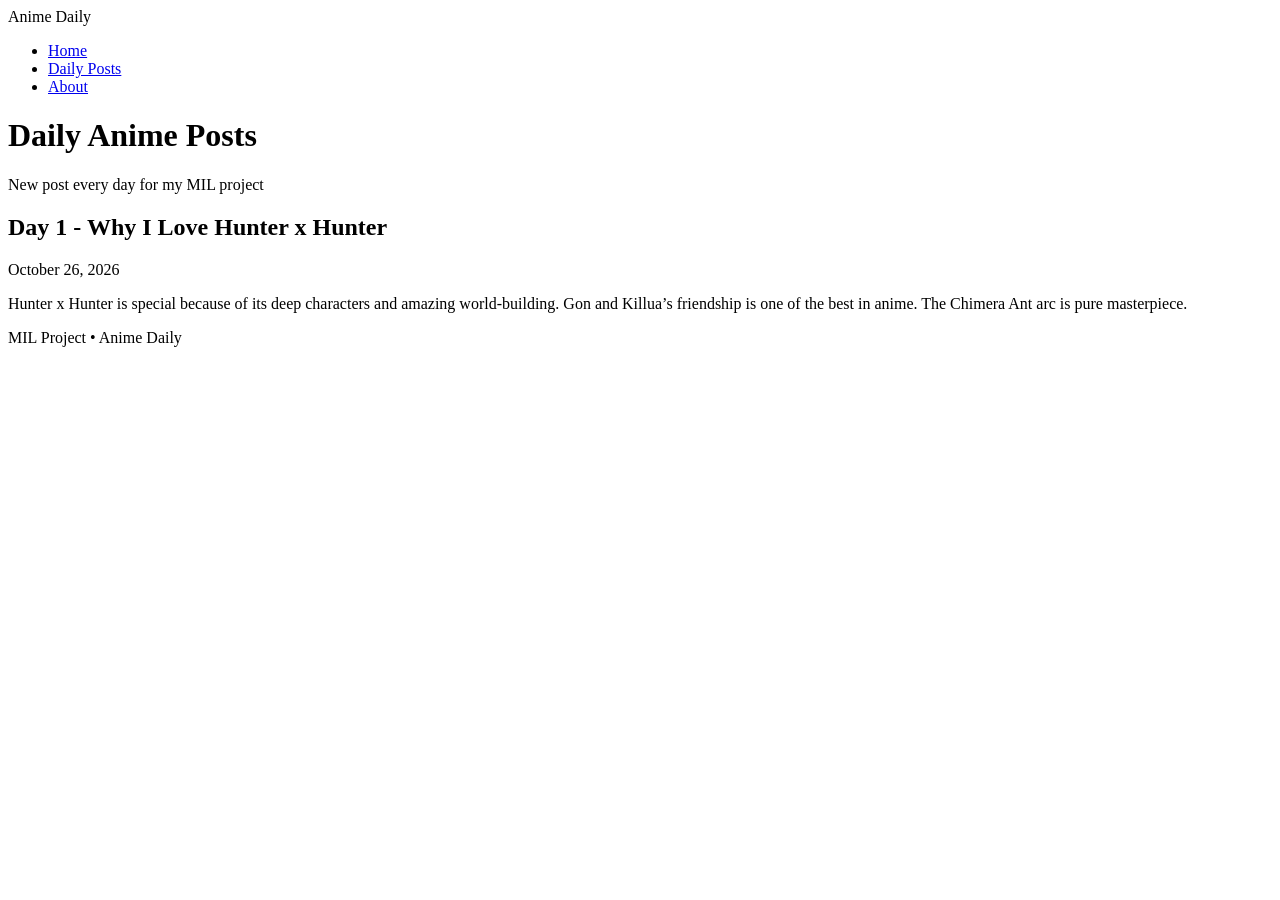
==== posts.html @ 1367d09e "Create posts.html" ====
<!DOCTYPE html>
<html lang="en">
<head>
    <meta charset="UTF-8">
    <meta name="viewport" content="width=device-width, initial-scale=1.0">
    <title>Daily Posts | Anime Daily</title>
    <link rel="stylesheet" href="style.css">
</head>
<body>
    <nav>
        <div class="logo">Anime Daily</div>
        <ul>
            <li><a href="index.html">Home</a></li>
            <li><a href="posts.html">Daily Posts</a></li>
            <li><a href="about.html">About</a></li>
        </ul>
    </nav>

    <main class="posts-page">
        <h1>Daily Anime Posts</h1>
        <p class="note">New post every day for my MIL project</p>

        <!-- ========== ADD NEW POSTS BELOW THIS LINE ========== -->

        <article class="post">
            <h2>Day 1 - Why I Love Hunter x Hunter</h2>
            <p class="date">October 26, 2026</p>
            <p>
                Hunter x Hunter is special because of its deep characters and amazing world-building. 
                Gon and Killua’s friendship is one of the best in anime. 
                The Chimera Ant arc is pure masterpiece.
            </p>
        </article>

        <!-- Copy the whole article above and paste a new one every day -->

    </main>

    <footer>
        <p>MIL Project • Anime Daily</p>
    </footer>
</body>
</html>
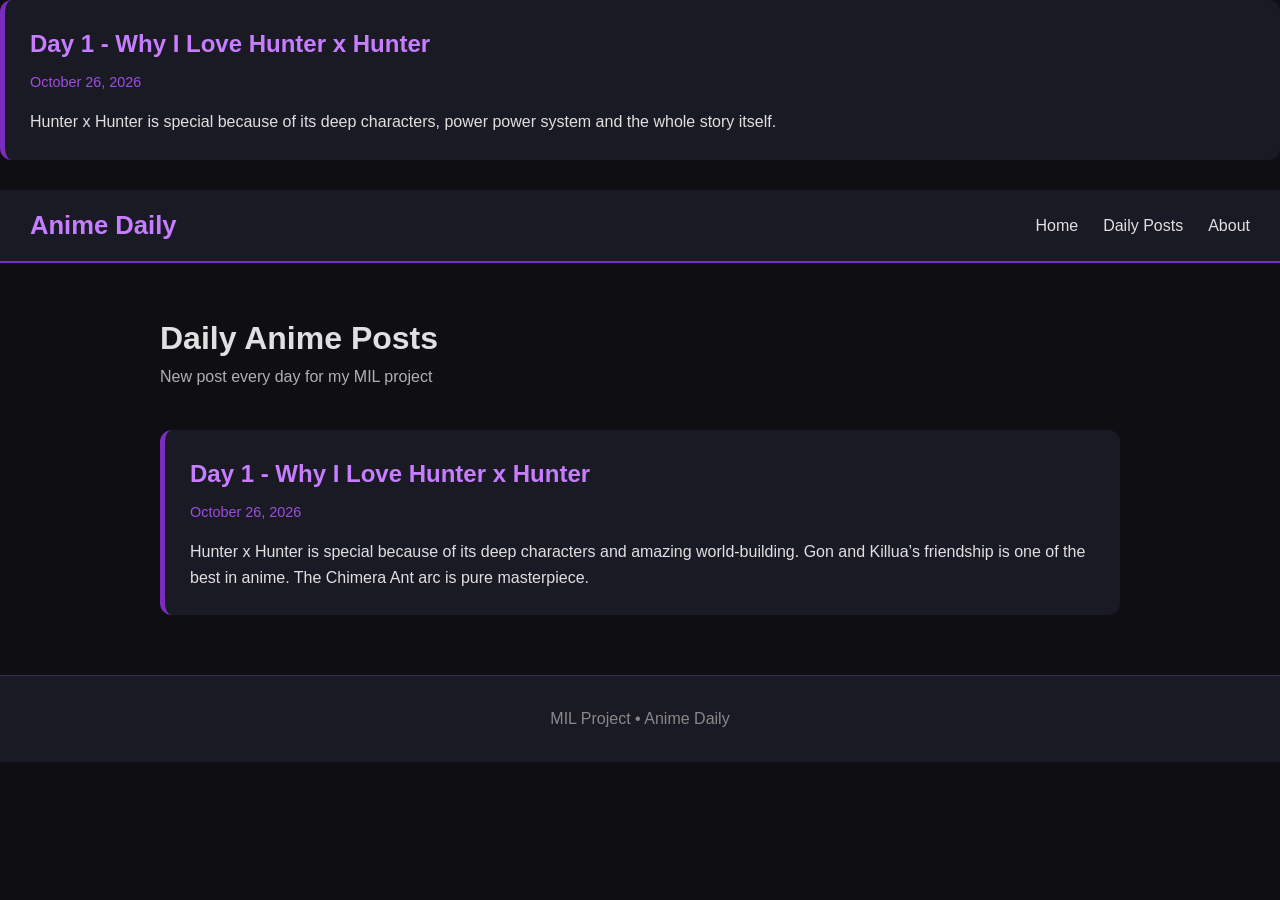
==== commit 0f765c7e: "Update posts.html" ====
--- a/posts.html
+++ b/posts.html
@@ -1,4 +1,10 @@
-<!DOCTYPE html>
+<article class="post">
+    <h2>Day 1 - Why I Love Hunter x Hunter</h2>
+    <p class="date">October 26, 2026</p>
+    <p>
+        Hunter x Hunter is special because of its deep characters, power power system and the whole story itself.
+    </p>
+</article><!DOCTYPE html>
 <html lang="en">
 <head>
     <meta charset="UTF-8">
--- a/style.css
+++ b/style.css
@@ -0,0 +1,153 @@
+* {
+    margin: 0;
+    padding: 0;
+    box-sizing: border-box;
+}
+
+body {
+    font-family: 'Segoe UI', Tahoma, Geneva, Verdana, sans-serif;
+    background-color: #0f0f13;
+    color: #e0e0e0;
+    line-height: 1.6;
+}
+
+nav {
+    background-color: #1a1a24;
+    padding: 15px 30px;
+    display: flex;
+    justify-content: space-between;
+    align-items: center;
+    border-bottom: 2px solid #7b2cbf;
+}
+
+.logo {
+    font-size: 1.6rem;
+    font-weight: bold;
+    color: #c77dff;
+}
+
+nav ul {
+    list-style: none;
+    display: flex;
+    gap: 25px;
+}
+
+nav a {
+    color: #e0e0e0;
+    text-decoration: none;
+    font-weight: 500;
+    transition: color 0.3s;
+}
+
+nav a:hover {
+    color: #c77dff;
+}
+
+.hero {
+    text-align: center;
+    padding: 80px 20px;
+    background: linear-gradient(135deg, #1a1a24, #2d1b4e);
+}
+
+.hero h1 {
+    font-size: 3rem;
+    color: #c77dff;
+    margin-bottom: 15px;
+}
+
+.hero p {
+    font-size: 1.2rem;
+    max-width: 700px;
+    margin: 0 auto 10px;
+}
+
+.favorites {
+    font-size: 0.95rem !important;
+    color: #b0b0b0;
+    margin-top: 20px !important;
+}
+
+.featured, .latest, .posts-page, .about-page {
+    max-width: 1000px;
+    margin: 50px auto;
+    padding: 0 20px;
+}
+
+h2 {
+    color: #c77dff;
+    margin-bottom: 25px;
+    font-size: 1.8rem;
+}
+
+.anime-grid {
+    display: grid;
+    grid-template-columns: repeat(auto-fit, minmax(220px, 1fr));
+    gap: 20px;
+}
+
+.anime-card {
+    background-color: #1a1a24;
+    padding: 25px;
+    border-radius: 12px;
+    border: 1px solid #3a2a5e;
+    transition: transform 0.3s;
+}
+
+.anime-card:hover {
+    transform: translateY(-5px);
+    border-color: #7b2cbf;
+}
+
+.anime-card h3 {
+    color: #e0aaff;
+    margin-bottom: 10px;
+}
+
+.post {
+    background-color: #1a1a24;
+    padding: 25px;
+    border-radius: 12px;
+    margin-bottom: 30px;
+    border-left: 5px solid #7b2cbf;
+}
+
+.post h2 {
+    margin-bottom: 8px;
+    font-size: 1.5rem;
+}
+
+.date {
+    color: #9d4edd;
+    font-size: 0.9rem;
+    margin-bottom: 15px;
+}
+
+.note {
+    color: #b0b0b0;
+    margin-bottom: 40px;
+}
+
+footer {
+    text-align: center;
+    padding: 30px;
+    margin-top: 60px;
+    background-color: #1a1a24;
+    color: #888;
+    border-top: 1px solid #3a2a5e;
+}
+
+a {
+    color: #c77dff;
+}
+
+/* Mobile */
+@media (max-width: 600px) {
+    nav {
+        flex-direction: column;
+        gap: 15px;
+    }
+    
+    .hero h1 {
+        font-size: 2.2rem;
+    }
+      }
